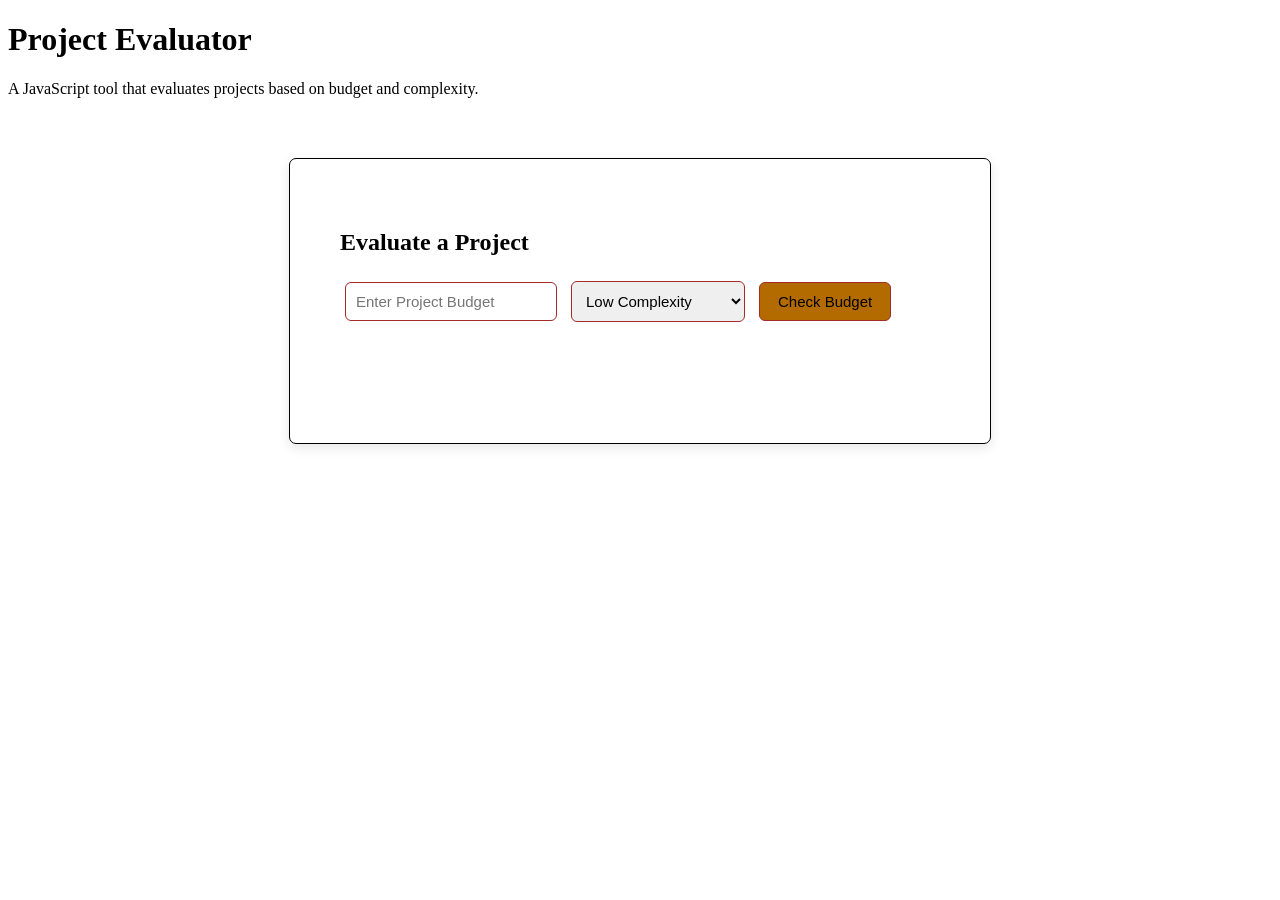
==== project-evaluator.html @ ccfe021a "we created three new files today" ====
<!DOCTYPE html>
<html lang="en">

<head>
    <meta charset="UTF-8">
    <meta name="viewport" content="width=device-width, initial-scale=1.0">
    <link rel="stylesheet" href="project-evaluator.css">

<body>

    <header>
        <h1>Project Evaluator</h1>

        <p>
            A JavaScript tool that evaluates projects based on
            budget and complexity.
        </p>
    </header>

    <main>

        <section class = "evaluator">
            <h2>Evaluate a Project</h2>

            <input
                id="budgetInput"
                type="number"
                placeholder="Enter Project Budget"
            >

            <select id="complexityInput">
                <option value="low">Low Complexity</option>
                <option value="medium">Medium Complexity</option>
                <option value="high">High Complexity</option>
            </select>

            <button id="budgetBtn">
                Check Budget
            </button>

            <p id="projectDecision"></p>

        </section>

    </main>

    <script src="project-evaluator.js"></script>

</body>
---- project-evaluator.css ----
#projectDecision {
    margin-top: 20px;
    padding: 15px 20px;
    border-radius: 8px;
    font-weight: bold;
}

.ready {
    color: green;
    background-color: #e8f5e9;
    border: 1px solid green;
}

.warning {
    color: #b36b00;
    background-color: #fff4db;
    border: 1px solid orange;
}

.review {
    color: #b00020;
    background-color: #fdeaea;
    border: 1px solid red;
}

.evaluator {
    max-width: 600px;
    margin: 60px auto;
    padding: 50px;
    border: 1px solid black;
    border-radius: 7px;
    box-shadow: 0 4px 12px rgba(0, 0, 0, 0.1);
    background-color: #ffffff;
}

#budgetInput,#complexityInput,#budgetBtn {
    padding: 10px;
    border : 1px solid brown;
    border-radius : 6px;
    font-size : 15px;
     margin: 5px;
    
}

#budgetBtn {
    background-color: #b36b00;
    cursor: pointer;
    transition: 0.3s;
    padding: 10px 18px;
}

#budgetBtn hover:{
    transform: translateY(-2px);

}
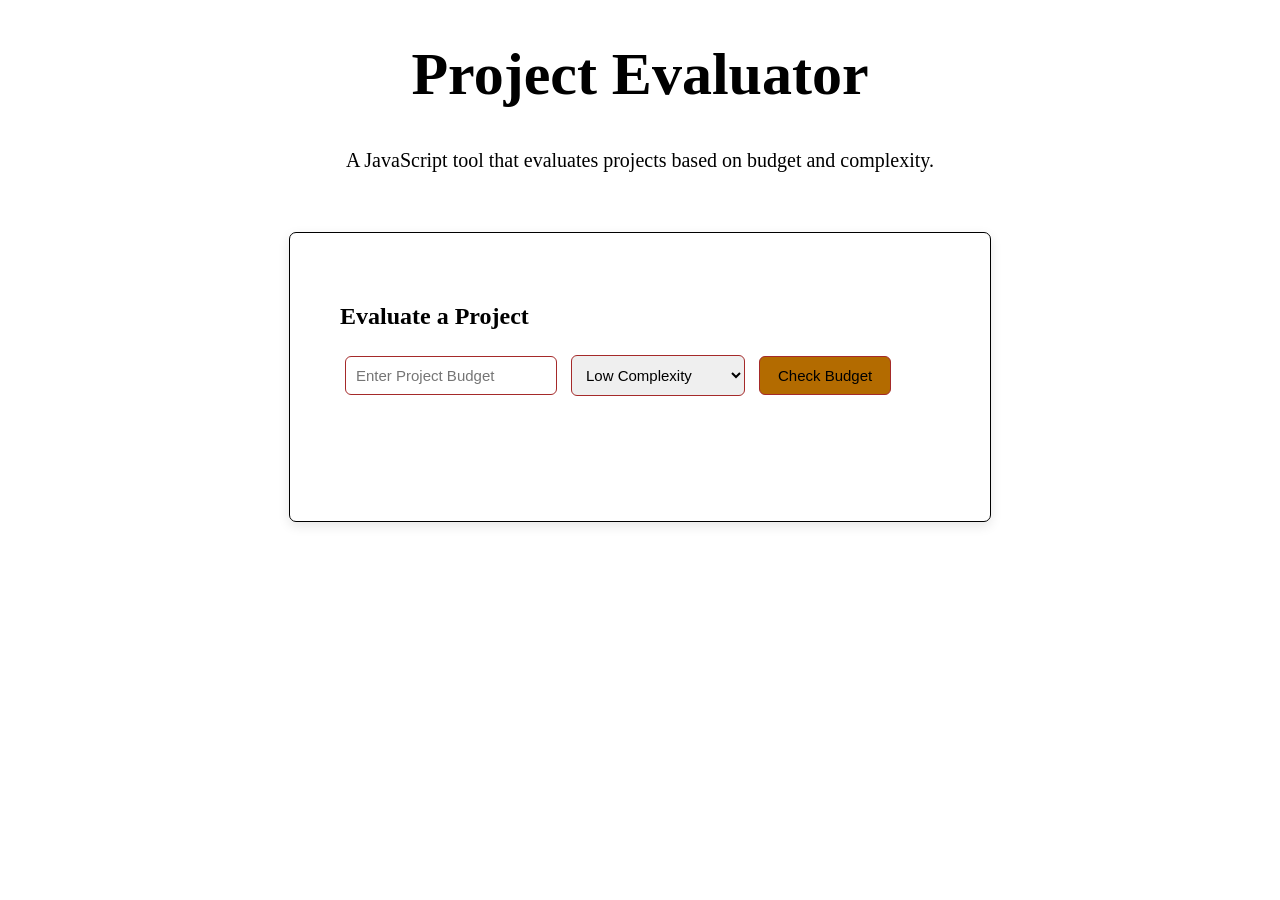
==== commit 3658d704: "changes to the page" ====
--- a/project-evaluator.html
+++ b/project-evaluator.html
@@ -25,6 +25,7 @@
             <input
                 id="budgetInput"
                 type="number"
+                step="0.01"
                 placeholder="Enter Project Budget"
             >
 
--- a/project-evaluator.css
+++ b/project-evaluator.css
@@ -12,15 +12,15 @@
 }
 
 .warning {
-    color: #b36b00;
+    color:red;
     background-color: #fff4db;
     border: 1px solid orange;
 }
 
 .review {
-    color: #b00020;
-    background-color: #fdeaea;
-    border: 1px solid red;
+    color:rgb(211, 38, 8);
+    background-color: #f7e1e1;
+    border: 1px solid rgb(122, 7, 7);
 }
 
 .evaluator {
@@ -49,7 +49,16 @@
     padding: 10px 18px;
 }
 
-#budgetBtn hover:{
+#budgetBtn hover {
     transform: translateY(-2px);
 
 }
+h1{
+    font-size: 60px;
+    text-align: center;
+}
+
+p{
+    font-size: 20px;
+    text-align: center;
+}
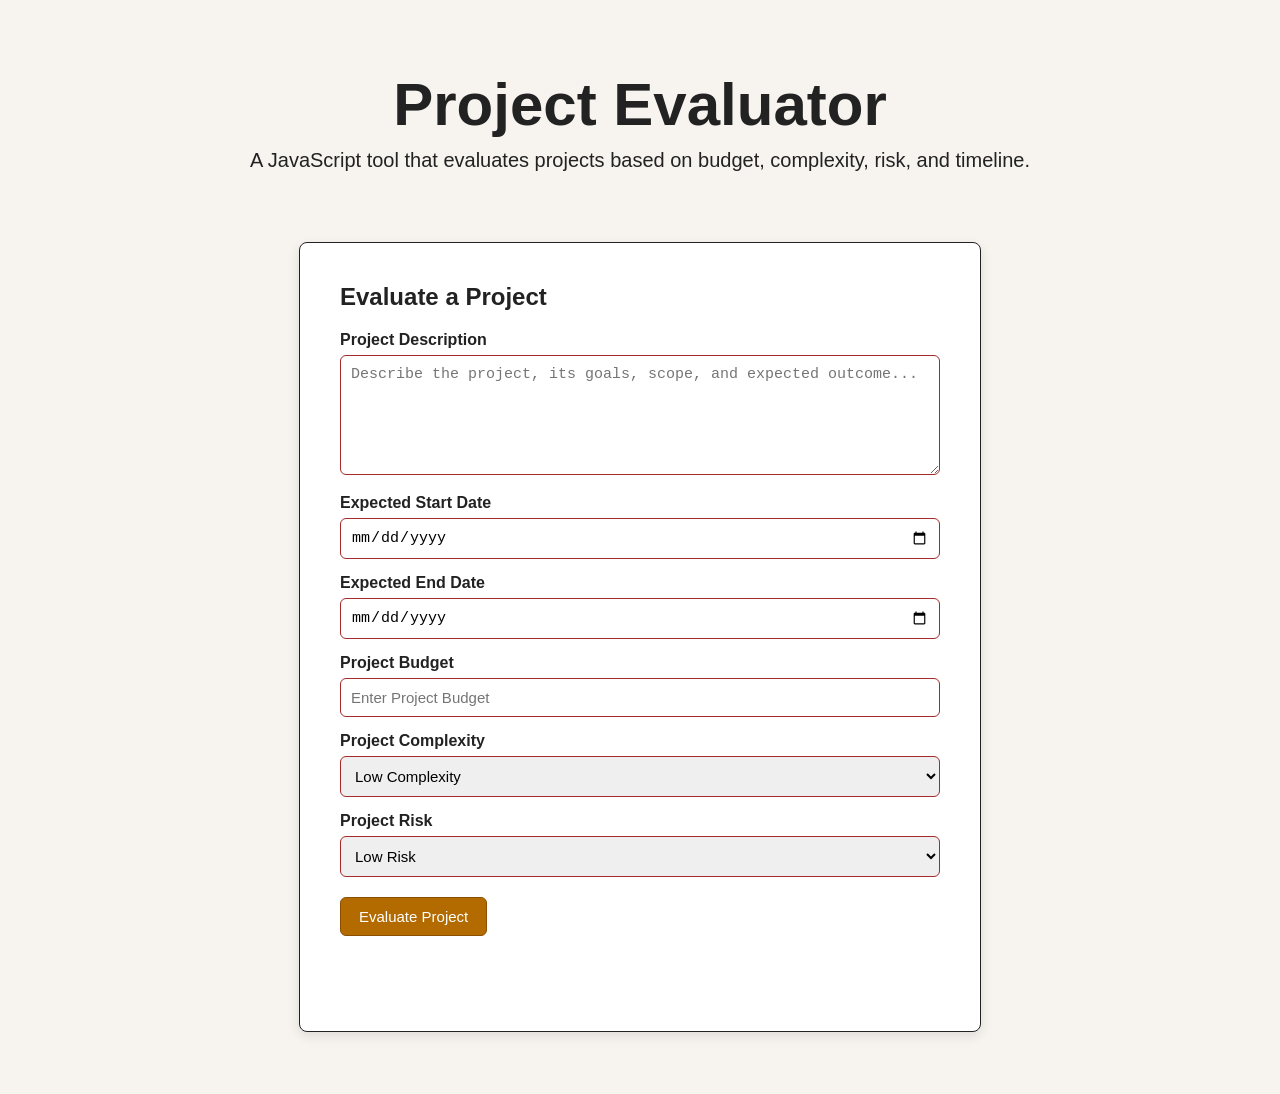
==== commit be46e9d4: "changes made to the portfolio" ====
--- a/project-evaluator.html
+++ b/project-evaluator.html
@@ -5,6 +5,8 @@
     <meta charset="UTF-8">
     <meta name="viewport" content="width=device-width, initial-scale=1.0">
     <link rel="stylesheet" href="project-evaluator.css">
+    <title>Project Evaluator</title>
+</head>
 
 <body>
 
@@ -13,21 +15,49 @@
 
         <p>
             A JavaScript tool that evaluates projects based on
-            budget and complexity.
+            budget, complexity, risk, and timeline.
         </p>
     </header>
 
     <main>
 
-        <section class = "evaluator">
+        <section class="evaluator">
+
             <h2>Evaluate a Project</h2>
+
+            <label for="projectDescription">Project Description</label>
+
+            <textarea
+                id="projectDescription"
+                rows="5"
+                placeholder="Describe the project, its goals, scope, and expected outcome..."
+            ></textarea>
+
+            <label for="startDate">Expected Start Date</label>
+
+            <input
+                id="startDate"
+                type="date"
+            >
+
+            <label for="endDate">Expected End Date</label>
+
+            <input
+                id="endDate"
+                type="date"
+            >
+
+            <label for="budgetInput">Project Budget</label>
 
             <input
                 id="budgetInput"
                 type="number"
                 step="0.01"
+                min="0"
                 placeholder="Enter Project Budget"
             >
+
+            <label for="complexityInput">Project Complexity</label>
 
             <select id="complexityInput">
                 <option value="low">Low Complexity</option>
@@ -35,11 +65,19 @@
                 <option value="high">High Complexity</option>
             </select>
 
-            <button id="budgetBtn">
-                Check Budget
+            <label for="riskInput">Project Risk</label>
+
+            <select id="riskInput">
+                <option value="low">Low Risk</option>
+                <option value="medium">Medium Risk</option>
+                <option value="high">High Risk</option>
+            </select>
+
+            <button id="budgetBtn" type="button">
+                Evaluate Project
             </button>
 
-            <p id="projectDecision"></p>
+            <div id="projectDecision"></div>
 
         </section>
 
@@ -47,4 +85,6 @@
 
     <script src="project-evaluator.js"></script>
 
-</body>+</body>
+
+</html>
--- a/project-evaluator.css
+++ b/project-evaluator.css
@@ -1,9 +1,116 @@
+/* =========================
+   GENERAL PAGE STYLES
+========================= */
+
+body {
+    margin: 0;
+    font-family: Arial, sans-serif;
+    background-color: #f7f4f0;
+    color: #222;
+}
+
+header {
+    padding: 30px 20px;
+    text-align: center;
+}
+
+h1 {
+    margin-bottom: 10px;
+    font-size: 60px;
+}
+
+header p {
+    margin: 0;
+    font-size: 20px;
+}
+
+
+/* =========================
+   EVALUATOR CONTAINER
+========================= */
+
+.evaluator {
+    max-width: 600px;
+    margin: 40px auto 60px;
+    padding: 40px;
+    border: 1px solid #222;
+    border-radius: 8px;
+    box-shadow: 0 4px 12px rgba(0, 0, 0, 0.1);
+    background-color: #ffffff;
+}
+
+.evaluator h2 {
+    margin-top: 0;
+}
+
+
+/* =========================
+   FORM ELEMENTS
+========================= */
+
+.evaluator label {
+    display: block;
+    margin-top: 15px;
+    margin-bottom: 6px;
+    font-weight: bold;
+}
+
+#projectDescription,
+#budgetInput,
+#complexityInput,
+#riskInput,
+#startDate,
+#endDate {
+    width: 100%;
+    box-sizing: border-box;
+    padding: 10px;
+    border: 1px solid brown;
+    border-radius: 6px;
+    font-size: 15px;
+}
+
+#projectDescription {
+    resize: vertical;
+    min-height: 120px;
+}
+
+
+/* =========================
+   BUTTON
+========================= */
+
+#budgetBtn {
+    margin-top: 20px;
+    padding: 10px 18px;
+    border: 1px solid #8a4f00;
+    border-radius: 6px;
+    background-color: #b36b00;
+    color: white;
+    font-size: 15px;
+    cursor: pointer;
+    transition: 0.3s;
+}
+
+#budgetBtn:hover {
+    transform: translateY(-2px);
+}
+
+
+/* =========================
+   PROJECT RESULT
+========================= */
+
 #projectDecision {
-    margin-top: 20px;
+    margin-top: 25px;
     padding: 15px 20px;
     border-radius: 8px;
     font-weight: bold;
 }
+
+
+/* =========================
+   DECISION STATES
+========================= */
 
 .ready {
     color: green;
@@ -12,53 +119,34 @@
 }
 
 .warning {
-    color:red;
+    color: red;
     background-color: #fff4db;
     border: 1px solid orange;
 }
 
 .review {
-    color:rgb(211, 38, 8);
+    color: rgb(211, 38, 8);
     background-color: #f7e1e1;
     border: 1px solid rgb(122, 7, 7);
 }
 
-.evaluator {
-    max-width: 600px;
-    margin: 60px auto;
-    padding: 50px;
-    border: 1px solid black;
-    border-radius: 7px;
-    box-shadow: 0 4px 12px rgba(0, 0, 0, 0.1);
-    background-color: #ffffff;
-}
 
-#budgetInput,#complexityInput,#budgetBtn {
-    padding: 10px;
-    border : 1px solid brown;
-    border-radius : 6px;
-    font-size : 15px;
-     margin: 5px;
-    
-}
+/* =========================
+   RESPONSIVE DESIGN
+========================= */
 
-#budgetBtn {
-    background-color: #b36b00;
-    cursor: pointer;
-    transition: 0.3s;
-    padding: 10px 18px;
-}
+@media (max-width: 700px) {
 
-#budgetBtn hover {
-    transform: translateY(-2px);
+    h1 {
+        font-size: 42px;
+    }
 
-}
-h1{
-    font-size: 60px;
-    text-align: center;
-}
+    header p {
+        font-size: 17px;
+    }
 
-p{
-    font-size: 20px;
-    text-align: center;
-}
+    .evaluator {
+        margin: 20px;
+        padding: 25px;
+    }
+}
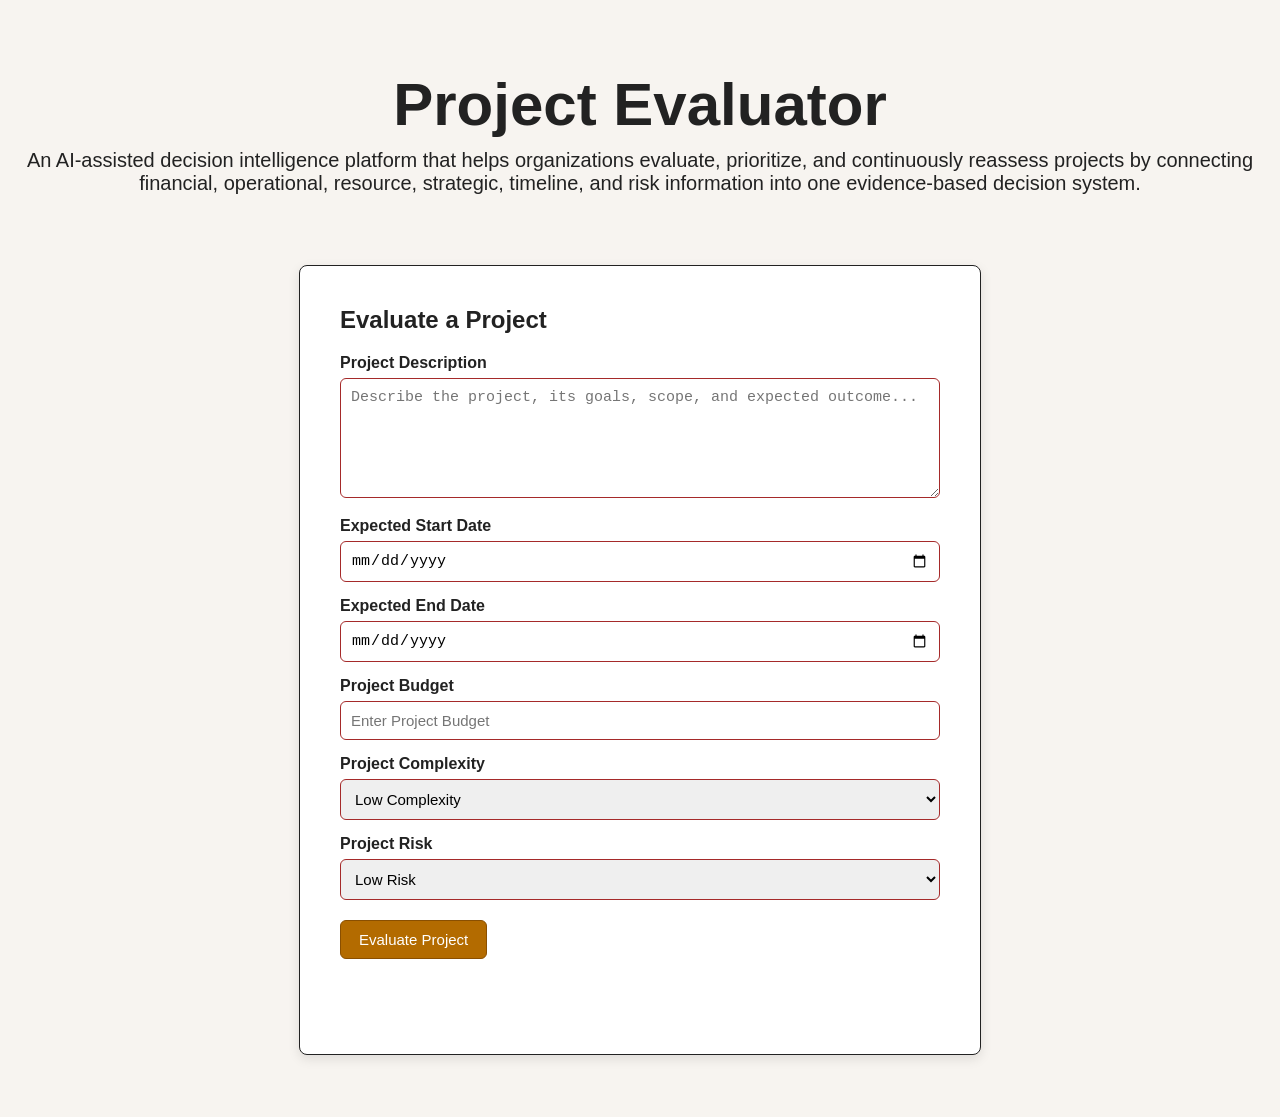
==== commit 9388b8a7: "updated portfolio" ====
--- a/project-evaluator.html
+++ b/project-evaluator.html
@@ -14,8 +14,9 @@
         <h1>Project Evaluator</h1>
 
         <p>
-            A JavaScript tool that evaluates projects based on
-            budget, complexity, risk, and timeline.
+            An AI-assisted decision intelligence platform that helps organizations evaluate, prioritize, and continuously 
+            reassess projects by connecting financial, operational, resource, strategic, timeline, and risk information into 
+            one evidence-based decision system.
         </p>
     </header>
 
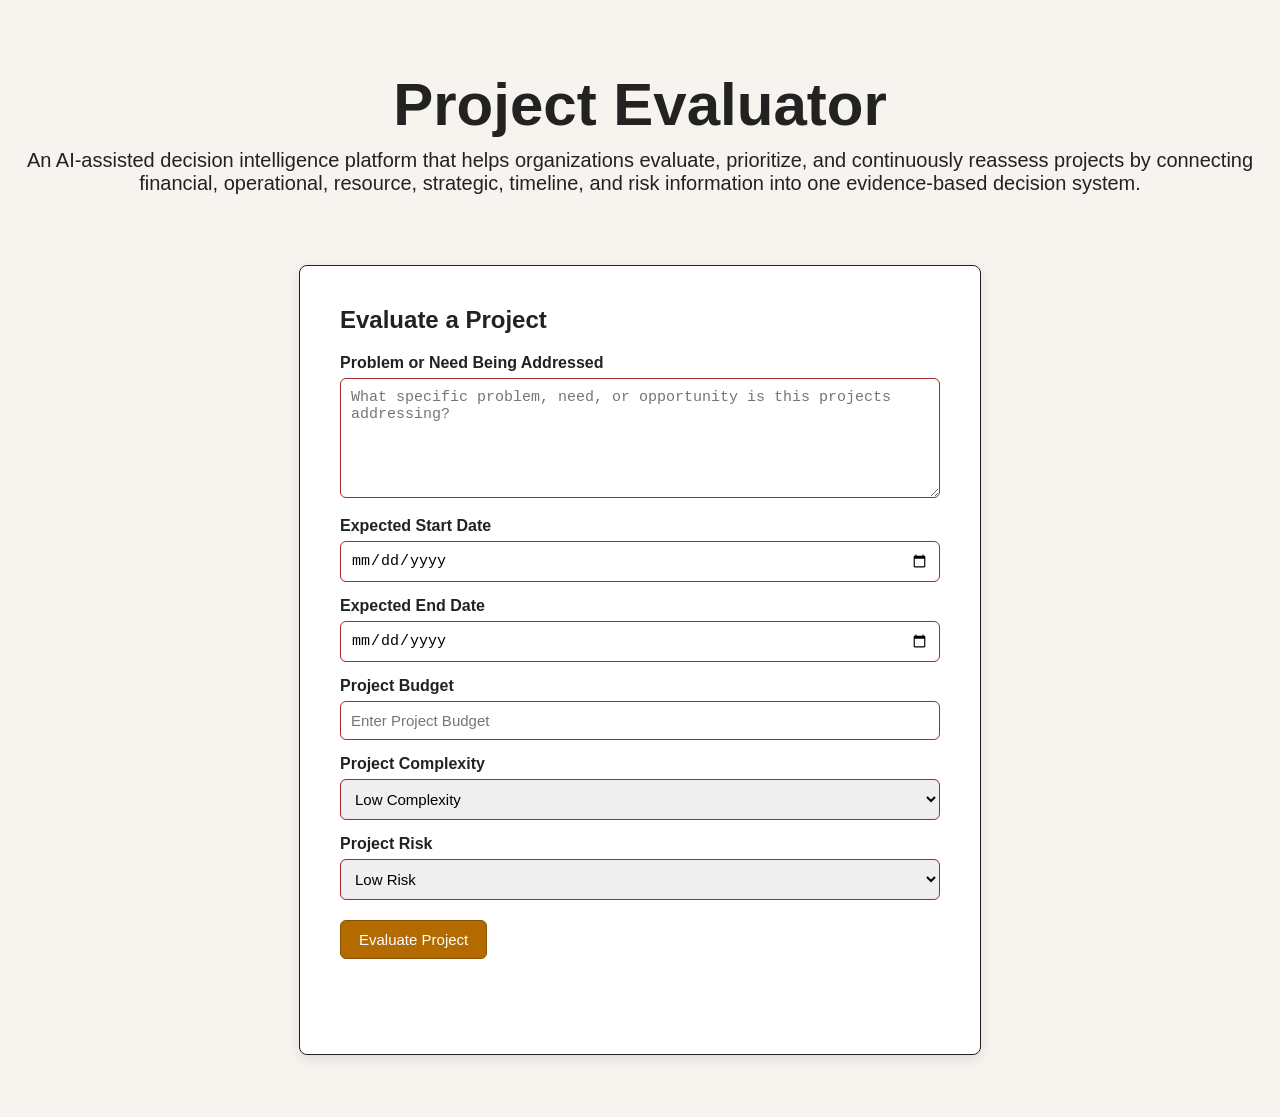
==== commit ba87a687: "add ons and improvements" ====
--- a/project-evaluator.html
+++ b/project-evaluator.html
@@ -26,12 +26,12 @@
 
             <h2>Evaluate a Project</h2>
 
-            <label for="projectDescription">Project Description</label>
+            <label for="projectDescription">Problem or Need Being Addressed</label>
 
             <textarea
                 id="projectDescription"
                 rows="5"
-                placeholder="Describe the project, its goals, scope, and expected outcome..."
+                placeholder="What specific problem, need, or opportunity is this projects addressing?"
             ></textarea>
 
             <label for="startDate">Expected Start Date</label>
